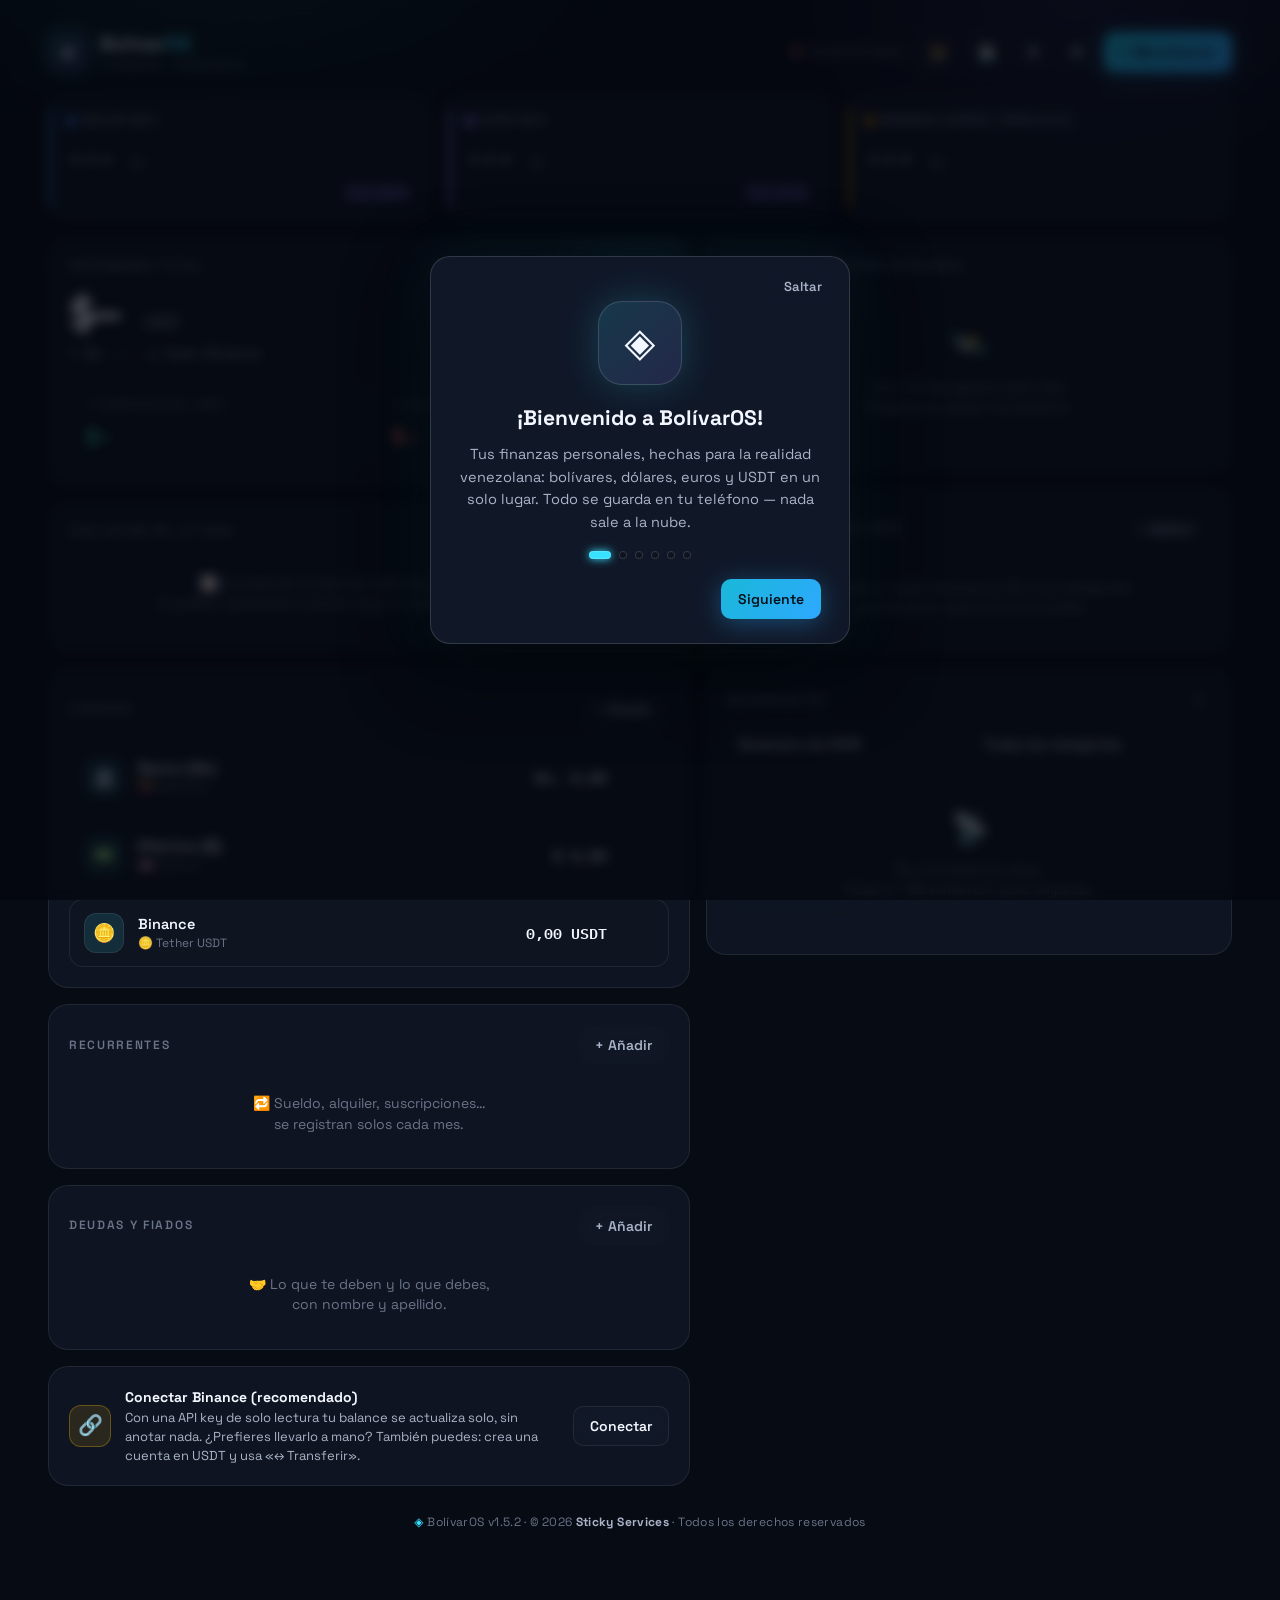
==== index.html @ fc7d5635 "BolivarOS v1.5.2 - PWA + APK" ====
<!doctype html>
<html lang="es">
  <head>
    <meta charset="UTF-8" />
    <meta name="viewport" content="width=device-width, initial-scale=1.0, viewport-fit=cover" />
    <meta name="theme-color" content="#070b14" />
    <meta name="mobile-web-app-capable" content="yes" />
    <meta name="apple-mobile-web-app-capable" content="yes" />
    <meta name="apple-mobile-web-app-status-bar-style" content="black-translucent" />
    <meta name="apple-mobile-web-app-title" content="BolívarOS" />
    <meta name="author" content="Sticky Services" />
    <meta name="copyright" content="© 2026 Sticky Services. Todos los derechos reservados." />
    <meta name="application-name" content="BolívarOS" />
    <link rel="manifest" href="./manifest.webmanifest" />
    <link rel="icon" type="image/png" href="./icon-192.png" />
    <link rel="apple-touch-icon" href="./apple-touch-icon.png" />
    <title>Bolívar OS — Finanzas Venezuela</title>
    <link rel="preconnect" href="https://fonts.googleapis.com" />
    <link rel="preconnect" href="https://fonts.gstatic.com" crossorigin />
    <link
      href="https://fonts.googleapis.com/css2?family=Space+Grotesk:wght@400;500;600;700&family=IBM+Plex+Mono:wght@400;500;600&display=swap"
      rel="stylesheet"
    />
    <script type="module" crossorigin src="./assets/index-DgQHBGzr.js"></script>
    <link rel="stylesheet" crossorigin href="./assets/index-DObWp1mV.css">
  </head>
  <body>
    <div id="root"></div>
  </body>
</html>
---- assets/index-DObWp1mV.css ----
:root{color-scheme:dark;--bg: #070b14;--surface: #131a2a;--surface-2: #0e1420;--glass: rgba(19, 26, 42, .66);--border: rgba(255, 255, 255, .08);--border-strong: rgba(255, 255, 255, .14);--ink: #f4f7ff;--ink-2: #aab3c7;--ink-3: #6b7488;--accent: #38e1ff;--accent-soft: rgba(56, 225, 255, .12);--violet: #8b7cf6;--violet-soft: rgba(139, 124, 246, .12);--up: #2fd58f;--up-soft: rgba(47, 213, 143, .12);--down: #ff6b6b;--down-soft: rgba(255, 107, 107, .12);--warn: #fab219;--s1: #3987e5;--s2: #199e70;--s3: #c98500;--s4: #9085e9;--s5: #e66767;--s6: #d95926;--font-ui: "Space Grotesk", system-ui, sans-serif;--font-num: "IBM Plex Mono", ui-monospace, monospace;--r-lg: 20px;--r-md: 14px;--r-sm: 10px}*{box-sizing:border-box;margin:0;padding:0}html,body{height:100%}body{background:var(--bg);color:var(--ink);font-family:var(--font-ui);font-size:15px;line-height:1.45;-webkit-font-smoothing:antialiased;overflow-x:hidden;-webkit-tap-highlight-color:transparent}body:before{content:"";position:fixed;top:0;right:0;bottom:0;left:0;z-index:-2;background:radial-gradient(ellipse 55% 40% at 18% -8%,rgba(56,225,255,.13),transparent 60%),radial-gradient(ellipse 45% 38% at 85% 0%,rgba(139,124,246,.14),transparent 60%),radial-gradient(ellipse 60% 50% at 50% 110%,rgba(25,158,112,.07),transparent 60%)}body:after{content:"";position:fixed;top:0;right:0;bottom:0;left:0;z-index:-1;background-image:linear-gradient(rgba(255,255,255,.025) 1px,transparent 1px),linear-gradient(90deg,rgba(255,255,255,.025) 1px,transparent 1px);background-size:44px 44px;-webkit-mask-image:radial-gradient(ellipse 90% 70% at 50% 0%,#000 30%,transparent 80%);mask-image:radial-gradient(ellipse 90% 70% at 50% 0%,#000 30%,transparent 80%)}#root{max-width:1240px;margin:0 auto;padding:24px 28px 90px}button{font-family:inherit;color:inherit;background:none;border:none;cursor:pointer}input,select,textarea{font-family:inherit;font-size:16px;color:var(--ink);background:var(--surface-2);border:1px solid var(--border);border-radius:var(--r-sm);padding:10px 12px;width:100%;outline:none;transition:border-color .15s,box-shadow .15s}input:focus,select:focus,textarea:focus{border-color:var(--accent);box-shadow:0 0 0 3px var(--accent-soft)}select{-webkit-appearance:none;-moz-appearance:none;appearance:none}label{display:block;font-size:12px;color:var(--ink-2);margin-bottom:6px;letter-spacing:.04em;text-transform:uppercase}.num{font-family:var(--font-num);font-variant-numeric:tabular-nums}.topbar{display:flex;align-items:center;justify-content:space-between;gap:16px;padding:6px 0 22px}.logo{display:flex;align-items:center;gap:12px}.logo-mark{width:40px;height:40px;border-radius:12px;display:grid;place-items:center;background:linear-gradient(135deg,#38e1ff38,#8b7cf638);border:1px solid var(--border-strong);box-shadow:0 0 24px #38e1ff2e;font-size:19px}.logo h1{font-size:19px;font-weight:700;letter-spacing:.01em}.logo h1 span{color:var(--accent)}.logo .tag{font-size:11px;color:var(--ink-3);letter-spacing:.14em;text-transform:uppercase}.top-actions{display:flex;align-items:center;gap:10px}.btn{display:inline-flex;align-items:center;gap:8px;padding:10px 16px;border-radius:var(--r-sm);font-size:14px;font-weight:600;border:1px solid var(--border);background:var(--glass);-webkit-backdrop-filter:blur(10px);backdrop-filter:blur(10px);transition:all .15s;white-space:nowrap}.btn:hover{border-color:var(--border-strong);background:#1e283ecc}.btn-primary{background:linear-gradient(135deg,#19b8d8,#2ea8ff);border-color:transparent;color:#041018;box-shadow:0 4px 24px #2ea8ff59}.btn-primary:hover{filter:brightness(1.1);background:linear-gradient(135deg,#19b8d8,#2ea8ff)}.btn-ghost{border-color:transparent;background:transparent;color:var(--ink-2)}.btn-ghost:hover{color:var(--ink);background:#ffffff0d}.btn-icon{padding:10px}.btn-danger{color:var(--down)}.btn-armed{background:var(--down-soft);border-color:#ff6b6b80;color:var(--down);animation:armedPulse .9s infinite}@keyframes armedPulse{50%{box-shadow:0 0 0 4px #ff6b6b1f}}.card{background:var(--glass);border:1px solid var(--border);border-radius:var(--r-lg);-webkit-backdrop-filter:blur(14px);backdrop-filter:blur(14px);padding:20px;position:relative}.card-title{font-size:12px;letter-spacing:.14em;text-transform:uppercase;color:var(--ink-3);font-weight:600;margin-bottom:14px;display:flex;align-items:center;justify-content:space-between;gap:8px}.rates{display:grid;grid-template-columns:repeat(3,1fr);gap:14px;margin-bottom:16px}.rate-card{padding:16px 18px;overflow:hidden}.rate-card:before{content:"";position:absolute;inset:0 auto 0 0;width:3px;background:var(--rc, var(--accent));opacity:.85}.rate-head{display:flex;align-items:center;gap:8px;font-size:12px;color:var(--ink-2);letter-spacing:.08em;text-transform:uppercase}.rate-dot{width:8px;height:8px;border-radius:50%;background:var(--rc, var(--accent));box-shadow:0 0 10px var(--rc, var(--accent))}.rate-value{font-size:26px;font-weight:600;margin-top:8px}.rate-value small{font-size:13px;color:var(--ink-3);font-weight:400}.rate-meta{display:flex;justify-content:space-between;align-items:center;margin-top:6px;font-size:12px;color:var(--ink-3)}.badge{font-size:11px;font-weight:600;padding:3px 8px;border-radius:99px;background:var(--violet-soft);color:var(--violet)}.rates-status{font-size:12px;color:var(--ink-3);display:flex;align-items:center;gap:8px}.pulse{width:7px;height:7px;border-radius:50%;background:var(--up);animation:pulse 2s infinite}.pulse.err{background:var(--down);animation:none}@keyframes pulse{0%,to{box-shadow:0 0 0 0 var(--up-soft)}50%{box-shadow:0 0 0 6px transparent}}.grid{display:grid;grid-template-columns:1.1fr .9fr;gap:16px;align-items:start}.col{display:flex;flex-direction:column;gap:16px}.hero{overflow:hidden}.hero:after{content:"";position:absolute;top:-60px;right:-60px;width:220px;height:220px;border-radius:50%;background:radial-gradient(circle,rgba(56,225,255,.14),transparent 65%);pointer-events:none}.hero-total{font-size:44px;font-weight:700;letter-spacing:-.02em;line-height:1.1}.hero-total small{font-size:20px;color:var(--ink-3);font-weight:500}.hero-sub{margin-top:6px;color:var(--ink-2);font-size:14px}.hero-row{display:flex;align-items:flex-end;justify-content:space-between;gap:16px;flex-wrap:wrap}.seg{display:inline-flex;padding:3px;gap:2px;background:var(--surface-2);border:1px solid var(--border);border-radius:99px}.seg button{padding:6px 14px;border-radius:99px;font-size:12.5px;font-weight:600;color:var(--ink-3);transition:all .15s}.seg button.on{background:var(--accent-soft);color:var(--accent);box-shadow:inset 0 0 0 1px #38e1ff59}.stat-row{display:grid;grid-template-columns:1fr 1fr;gap:12px;margin-top:18px}.stat{background:var(--surface-2);border:1px solid var(--border);border-radius:var(--r-md);padding:14px 16px}.stat .k{font-size:12px;color:var(--ink-3);text-transform:uppercase;letter-spacing:.1em;display:flex;gap:6px;align-items:center}.stat .v{font-size:21px;font-weight:600;margin-top:6px}.stat .v.in{color:var(--up)}.stat .v.out{color:var(--down)}.acct-list{display:flex;flex-direction:column;gap:10px}.acct{display:flex;align-items:center;gap:14px;padding:13px 14px;background:var(--surface-2);border:1px solid var(--border);border-radius:var(--r-md);transition:border-color .15s,transform .15s}.acct:hover{border-color:var(--border-strong)}.acct-ico{width:40px;height:40px;border-radius:12px;display:grid;place-items:center;font-size:18px;background:var(--ico-bg, var(--accent-soft));border:1px solid var(--border);flex-shrink:0}.acct-info{flex:1;min-width:0}.acct-name{font-weight:600;font-size:14.5px;white-space:nowrap;overflow:hidden;text-overflow:ellipsis}.acct-cur{font-size:12px;color:var(--ink-3)}.acct-bal{text-align:right}.acct-bal .b1{font-weight:600;font-size:15px}.acct-bal .b2{font-size:12px;color:var(--ink-3)}.acct .btn-icon{opacity:0;transition:opacity .15s}.acct:hover .btn-icon{opacity:1}.tx-list{display:flex;flex-direction:column}.tx{display:flex;align-items:center;gap:12px;padding:11px 4px;border-bottom:1px solid rgba(255,255,255,.05)}.tx:last-child{border-bottom:none}.tx-ico{width:36px;height:36px;border-radius:10px;display:grid;place-items:center;font-size:16px;background:var(--surface-2);border:1px solid var(--border);flex-shrink:0}.tx-info{flex:1;min-width:0}.tx-cat{font-weight:600;font-size:14px;white-space:nowrap;overflow:hidden;text-overflow:ellipsis}.tx-meta{font-size:12px;color:var(--ink-3)}.tx-amt{text-align:right;font-weight:600;font-size:14.5px}.tx-amt.in{color:var(--up)}.tx-amt.out{color:var(--down)}.tx-amt .sub{display:block;font-size:11.5px;color:var(--ink-3);font-weight:400}.tx .del{opacity:0;font-size:13px}.tx:hover .del{opacity:.7}.empty{text-align:center;padding:34px 16px;color:var(--ink-3);font-size:14px}.empty .big{font-size:30px;margin-bottom:10px;opacity:.8}.donut-wrap{display:flex;gap:20px;align-items:center}.donut-box{position:relative;flex-shrink:0}.donut-center{position:absolute;top:0;right:0;bottom:0;left:0;display:flex;flex-direction:column;align-items:center;justify-content:center;pointer-events:none}.donut-center .t{font-size:11px;color:var(--ink-3);text-transform:uppercase;letter-spacing:.1em}.donut-center .v{font-size:19px;font-weight:700}.legend{flex:1;display:flex;flex-direction:column;gap:8px;min-width:0}.leg-row{display:flex;align-items:center;gap:9px;font-size:13.5px}.leg-chip{width:10px;height:10px;border-radius:3px;flex-shrink:0}.leg-name{color:var(--ink-2);flex:1;white-space:nowrap;overflow:hidden;text-overflow:ellipsis}.leg-val{font-weight:600}.leg-pct{color:var(--ink-3);font-size:12px;width:38px;text-align:right}.tip{position:fixed;z-index:50;background:#1b2438;border:1px solid var(--border-strong);border-radius:var(--r-sm);padding:8px 12px;font-size:13px;pointer-events:none;box-shadow:0 8px 30px #00000080;transform:translate(-50%,calc(-100% - 12px))}.tip b{display:block}.overlay{position:fixed;top:0;right:0;bottom:0;left:0;z-index:40;background:#04070eb3;-webkit-backdrop-filter:blur(6px);backdrop-filter:blur(6px);display:grid;place-items:center;padding:20px;animation:fadeIn .15s}@keyframes fadeIn{0%{opacity:0}}.modal{width:100%;max-width:460px;background:#101828;border:1px solid var(--border-strong);border-radius:var(--r-lg);padding:24px;box-shadow:0 24px 80px #0009,0 0 60px #38e1ff0f;animation:slideUp .2s;max-height:90vh;overflow-y:auto}@keyframes slideUp{0%{opacity:0;transform:translateY(14px)}}.modal h2{font-size:18px;margin-bottom:18px}.frow{display:grid;grid-template-columns:1fr 1fr;gap:12px;margin-bottom:14px}.frow.one{grid-template-columns:1fr}.modal-actions{display:flex;justify-content:flex-end;gap:10px;margin-top:20px}.type-seg{display:grid;grid-template-columns:1fr 1fr;gap:8px;margin-bottom:16px}.type-seg.three{grid-template-columns:1fr 1fr 1fr}.type-seg button.tr.on{background:var(--accent-soft);color:var(--accent);border-color:#38e1ff66}.type-seg button{padding:11px;border-radius:var(--r-sm);border:1px solid var(--border);background:var(--surface-2);font-weight:600;font-size:14px;color:var(--ink-3);transition:all .15s}.type-seg button.in.on{background:var(--up-soft);color:var(--up);border-color:#2fd58f66}.type-seg button.out.on{background:var(--down-soft);color:var(--down);border-color:#ff6b6b66}.cat-grid{display:grid;grid-template-columns:repeat(4,1fr);gap:8px;margin-bottom:14px}.cat-grid button{padding:9px 4px;border-radius:var(--r-sm);border:1px solid var(--border);background:var(--surface-2);font-size:12px;color:var(--ink-2);display:flex;flex-direction:column;gap:3px;align-items:center;transition:all .13s}.cat-grid button .e{font-size:17px}.cat-grid button.on{border-color:var(--accent);background:var(--accent-soft);color:var(--accent)}.card-title .count{font-size:11px;padding:2px 8px;border-radius:99px;background:var(--surface-2);border:1px solid var(--border);color:var(--ink-3);letter-spacing:0}.filters{display:grid;grid-template-columns:1fr 1fr;gap:8px;margin-bottom:10px}.filters select{padding:8px 10px;font-size:14px}.tx-scroll{max-height:430px;overflow-y:auto}.tx.clickable{cursor:pointer;border-radius:var(--r-sm);transition:background .12s}.tx.clickable:hover{background:#ffffff0a}.conv-seg{width:100%;justify-content:stretch;margin-bottom:14px}.conv-seg button{flex:1}.conv-input{font-size:26px;text-align:center;padding:14px}.conv-rows{margin-top:14px;display:flex;flex-direction:column;gap:8px}.conv-row{display:flex;justify-content:space-between;align-items:center;padding:12px 14px;background:var(--surface-2);border:1px solid var(--border);border-radius:var(--r-sm);font-size:13.5px;color:var(--ink-2)}.conv-row b{font-size:16px;color:var(--ink)}.rh-legend{display:flex;gap:18px;font-size:13px;color:var(--ink-2);margin-bottom:10px}.rh-legend .leg-chip{display:inline-block;margin-right:6px}.rh-legend b{color:var(--ink)}.rh-chart{position:relative}.rh-chart svg{width:100%;height:130px;display:block}.rh-tip{position:absolute;top:6px;right:6px;display:flex;flex-direction:column;gap:2px;background:#1b2438;border:1px solid var(--border-strong);border-radius:var(--r-sm);padding:7px 10px;font-size:12px;pointer-events:none}.bud-list{display:flex;flex-direction:column;gap:13px}.bud-head{display:flex;justify-content:space-between;font-size:13.5px;margin-bottom:6px}.bud-head small{color:var(--ink-3)}.bud-bar{height:8px;border-radius:99px;background:var(--surface-2);border:1px solid var(--border);overflow:hidden}.bud-fill{height:100%;border-radius:99px;transition:width .3s}.bud-fill.ok{background:linear-gradient(90deg,#19b8d8,#2ea8ff)}.bud-fill.warn{background:var(--warn)}.bud-fill.over{background:var(--down)}.bud-grid{display:grid;grid-template-columns:1fr 1fr;gap:10px;margin-bottom:6px}.bud-input label{margin-bottom:4px;text-transform:none;letter-spacing:0;font-size:13px}.modal-hint{font-size:13px;color:var(--ink-2);margin-bottom:14px}.backup-area{width:100%;height:110px;resize:none;font-size:11px;line-height:1.4;color:var(--ink-3);word-break:break-all}.bin-total{font-size:30px;font-weight:700}.bin-total small{font-size:14px;color:var(--ink-3);font-weight:500}.bin-assets{display:flex;flex-wrap:wrap;gap:8px;margin-top:14px}.bin-chip{font-size:12px;font-weight:500;padding:5px 10px;border-radius:99px;background:#f0b90b1a;border:1px solid rgba(240,185,11,.25);color:#f0d27a}.bin-meta{margin-top:12px;font-size:12px;color:var(--ink-3)}.bin-delta{margin-top:14px;padding:11px 12px;border-radius:var(--r-sm);display:flex;align-items:center;justify-content:space-between;gap:10px;flex-wrap:wrap;font-size:13px}.bin-delta.down{background:var(--down-soft);border:1px solid rgba(255,107,107,.3)}.bin-delta.up{background:var(--up-soft);border:1px solid rgba(47,213,143,.3)}.bin-delta-btns{display:flex;gap:6px}.bin-delta-btns .btn{padding:6px 12px;font-size:12.5px}.bin-err{margin:10px 0;padding:10px 12px;background:var(--down-soft);border:1px solid rgba(255,107,107,.3);border-radius:var(--r-sm);color:var(--down);font-size:13px}.bin-steps{margin:0 0 14px 18px;font-size:13.5px;color:var(--ink-2);display:grid;gap:7px}.bin-note{margin-bottom:16px;padding:10px 12px;background:var(--accent-soft);border:1px solid rgba(56,225,255,.25);border-radius:var(--r-sm);font-size:12.5px;color:var(--ink-2)}.teaser{display:flex;gap:14px;align-items:center}.teaser-ico{width:42px;height:42px;border-radius:12px;flex-shrink:0;display:grid;place-items:center;font-size:20px;background:#f0b90b1f;border:1px solid rgba(240,185,11,.3)}.teaser p{font-size:13px;color:var(--ink-2)}.teaser b{display:block;font-size:14px;color:var(--ink);margin-bottom:2px}.onb-overlay{z-index:60}.onb{position:relative;width:100%;max-width:420px;background:#101828;border:1px solid var(--border-strong);border-radius:var(--r-lg);padding:44px 28px 24px;text-align:center;box-shadow:0 24px 80px #0009,0 0 60px #38e1ff14;animation:slideUp .25s}.onb-skip{position:absolute;top:10px;right:10px;font-size:13px}.onb-emoji{width:84px;height:84px;margin:0 auto 18px;display:grid;place-items:center;font-size:40px;border-radius:24px;background:linear-gradient(135deg,#38e1ff29,#8b7cf629);border:1px solid var(--border-strong);box-shadow:0 0 34px #38e1ff33;animation:popIn .3s}@keyframes popIn{0%{opacity:0;transform:scale(.8)}}.onb h2{font-size:21px;margin-bottom:10px;animation:fadeIn .3s}.onb p{font-size:14.5px;color:var(--ink-2);line-height:1.55;min-height:90px;animation:fadeIn .35s}.onb-dots{display:flex;justify-content:center;gap:8px;margin:18px 0 20px}.onb-dot{width:8px;height:8px;border-radius:50%;background:var(--surface-2);border:1px solid var(--border-strong);padding:0;transition:all .2s}.onb-dot.on{background:var(--accent);box-shadow:0 0 8px var(--accent);width:22px;border-radius:99px}.onb-actions{display:flex;justify-content:space-between;align-items:center}.lock{min-height:100dvh;display:flex;flex-direction:column;align-items:center;justify-content:center;gap:10px;padding:24px;text-align:center}.lock-logo{width:64px;height:64px;font-size:30px;border-radius:18px;display:grid;place-items:center}.lock h1{font-size:26px}.lock p{color:var(--ink-2);font-size:14px}.lock-form{display:flex;flex-direction:column;gap:12px;width:min(260px,80vw);margin-top:8px}.lock-input{text-align:center;font-size:24px;letter-spacing:.4em}.lock-err{color:var(--down);font-size:13px}.shake{animation:shake .3s;border-color:var(--down)!important}@keyframes shake{25%{transform:translate(-6px)}75%{transform:translate(6px)}}.sms-box{margin-bottom:16px;padding:10px 12px;background:var(--surface-2);border:1px dashed var(--border-strong);border-radius:var(--r-sm)}.sms-box summary{cursor:pointer;font-size:13.5px;color:var(--ink-2);-webkit-user-select:none;user-select:none}.sms-box textarea{margin:10px 0;height:70px;resize:none;font-size:13px}.sms-msg{margin-top:10px;font-size:12.5px;color:var(--ink-2)}.set-section{margin-bottom:20px;padding-bottom:16px;border-bottom:1px solid rgba(255,255,255,.06)}.set-section h3{font-size:14px;margin-bottom:10px}.set-about{text-align:center;font-size:12px;color:var(--ink-3);margin-top:4px}.rec-list{display:flex;flex-direction:column;gap:8px}.rec-row{display:flex;align-items:center;gap:12px;padding:10px 12px;cursor:pointer;background:var(--surface-2);border:1px solid var(--border);border-radius:var(--r-md);transition:border-color .15s}.rec-row:hover{border-color:var(--border-strong)}.rec-day{font-size:9px;color:var(--ink-3);text-transform:uppercase;text-align:center;line-height:1.1;flex-shrink:0;width:34px;padding:5px 0;border:1px solid var(--border);border-radius:8px}.rec-day b{font-size:15px;color:var(--ink)}.rec-info{flex:1;min-width:0}.rec-name{font-weight:600;font-size:14px;white-space:nowrap;overflow:hidden;text-overflow:ellipsis}.rec-meta{font-size:12px;color:var(--ink-3)}.rec-row .del{opacity:0}.rec-row:hover .del{opacity:.7}@media(hover:none){.rec-row .del{opacity:1}}.debt-totals{display:grid;grid-template-columns:1fr 1fr;gap:10px;margin-bottom:12px}.crash{min-height:100dvh;display:flex;flex-direction:column;align-items:center;justify-content:center;gap:12px;padding:28px;text-align:center}.crash-ico{font-size:42px;color:var(--accent)}.crash h1{font-size:22px}.crash p{color:var(--ink-2);font-size:14.5px;max-width:340px}.crash pre{max-width:100%;overflow-x:auto;background:var(--surface-2);border:1px solid var(--border);border-radius:var(--r-sm);padding:10px 14px;font-size:12px;color:var(--down)}.brand-footer{margin-top:28px;text-align:center;font-size:12px;color:var(--ink-3);letter-spacing:.03em}.brand-footer b{color:var(--ink-2)}.brand-footer .logo-mini{color:var(--accent)}.fab{display:none;position:fixed;right:20px;bottom:20px;z-index:30;width:56px;height:56px;border-radius:50%;background:linear-gradient(135deg,#19b8d8,#2ea8ff);color:#041018;font-size:26px;font-weight:600;box-shadow:0 8px 30px #2ea8ff73;place-items:center}@media(hover:none){.acct .btn-icon,.tx .del{opacity:1}}@media(max-width:900px){#root{padding:14px 12px calc(96px + env(safe-area-inset-bottom))}.grid{grid-template-columns:1fr}.hero-total{font-size:34px}.topbar{padding-bottom:14px}.topbar .btn-new,.rates-status{display:none}.fab{display:grid;bottom:calc(20px + env(safe-area-inset-bottom))}.donut-wrap{flex-direction:column}.card{padding:16px}.rates{grid-template-columns:repeat(3,1fr);gap:8px;margin-bottom:12px}.rate-card{padding:10px 10px 10px 12px}.rate-head{font-size:9.5px;letter-spacing:.04em;gap:5px}.rate-dot{width:6px;height:6px}.rate-value{font-size:16.5px;margin-top:5px}.rate-value small{font-size:10px}.rate-meta{margin-top:4px}.rate-meta>span:first-child{display:none}.badge{font-size:9.5px;padding:2px 6px}.overlay{place-items:end stretch;padding:0}.modal{max-width:100%;border-radius:22px 22px 0 0;max-height:92dvh;padding:20px 18px calc(24px + env(safe-area-inset-bottom));animation:sheetUp .22s}.modal-actions .btn{padding:12px 18px}}@keyframes sheetUp{0%{opacity:.4;transform:translateY(40px)}}
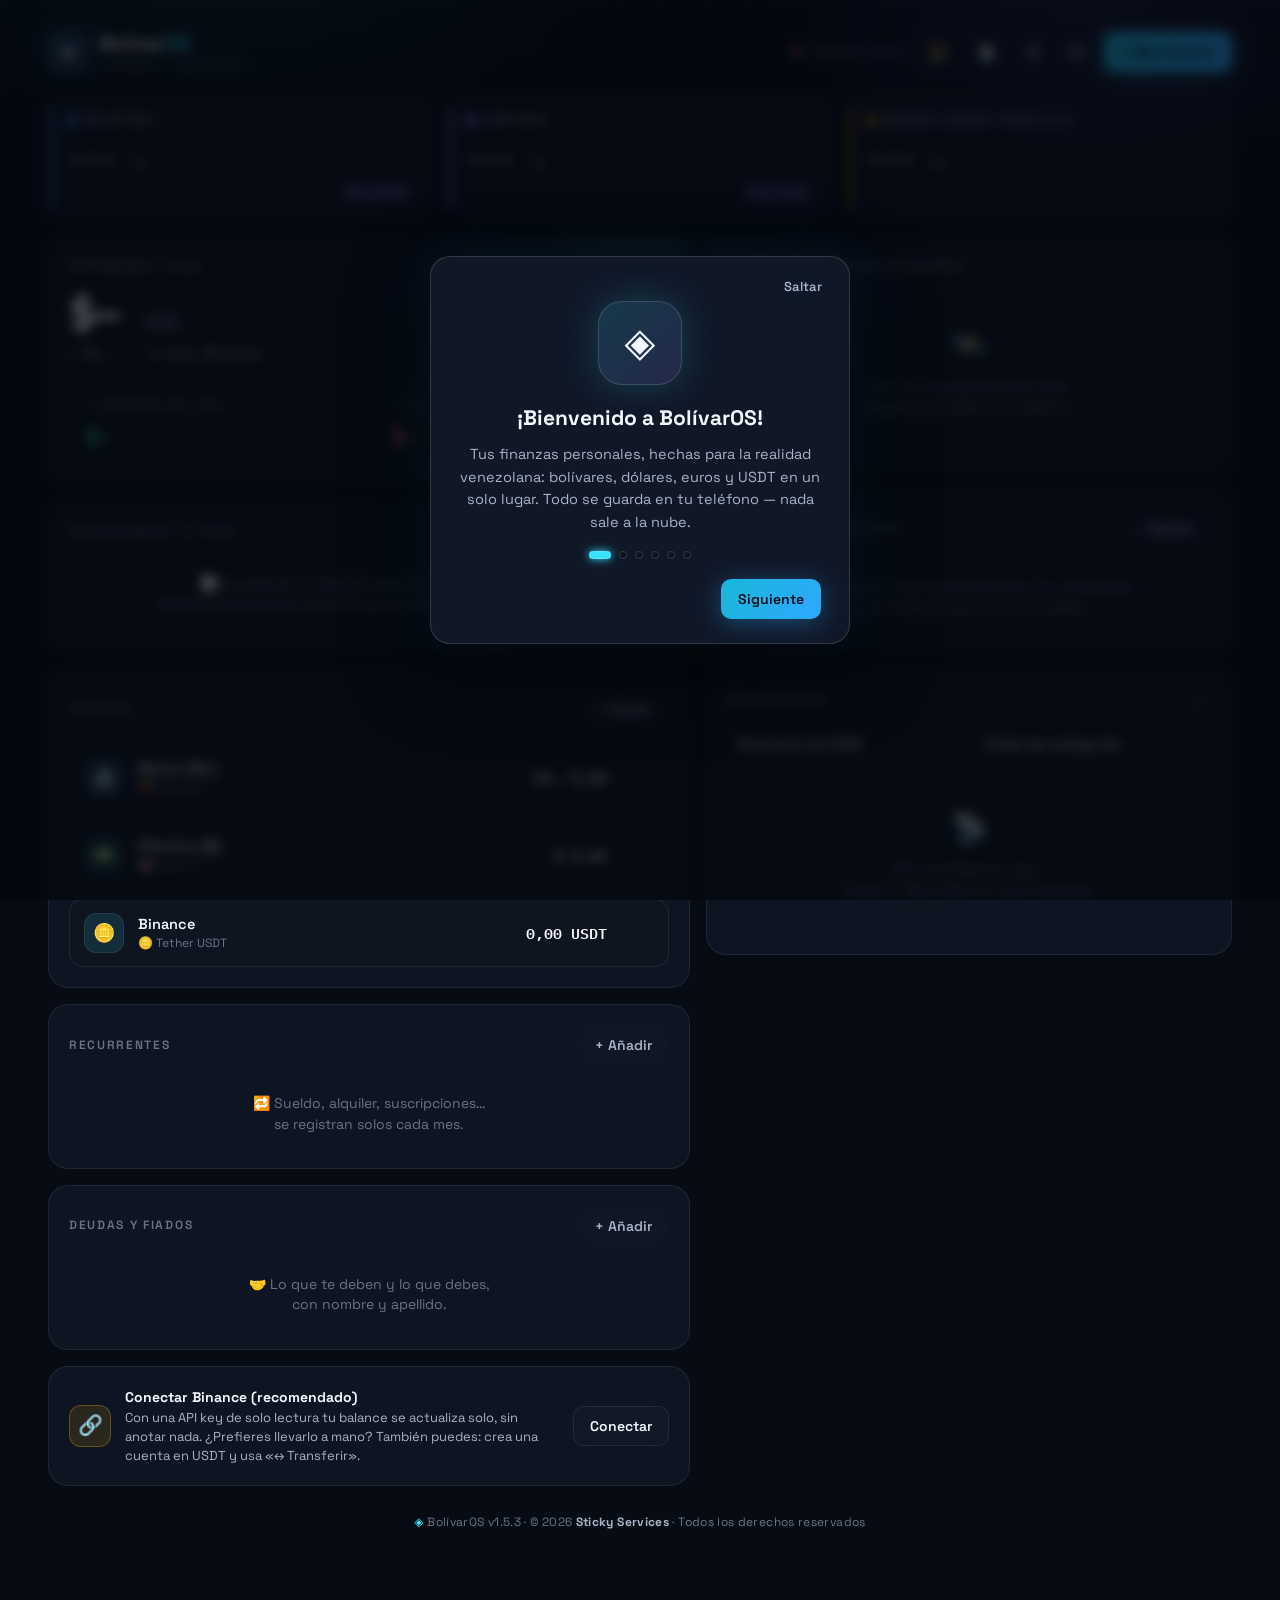
==== commit 322e39d0: "v1.5.3: parser de montos venezolanos y arreglos de auditoria" ====
--- a/index.html
+++ b/index.html
@@ -14,14 +14,14 @@
     <link rel="manifest" href="./manifest.webmanifest" />
     <link rel="icon" type="image/png" href="./icon-192.png" />
     <link rel="apple-touch-icon" href="./apple-touch-icon.png" />
-    <title>Bolívar OS — Finanzas Venezuela</title>
+    <title>BolívarOS — Finanzas Venezuela</title>
     <link rel="preconnect" href="https://fonts.googleapis.com" />
     <link rel="preconnect" href="https://fonts.gstatic.com" crossorigin />
     <link
       href="https://fonts.googleapis.com/css2?family=Space+Grotesk:wght@400;500;600;700&family=IBM+Plex+Mono:wght@400;500;600&display=swap"
       rel="stylesheet"
     />
-    <script type="module" crossorigin src="./assets/index-DgQHBGzr.js"></script>
+    <script type="module" crossorigin src="./assets/index-Mg9mmjdA.js"></script>
     <link rel="stylesheet" crossorigin href="./assets/index-DObWp1mV.css">
   </head>
   <body>
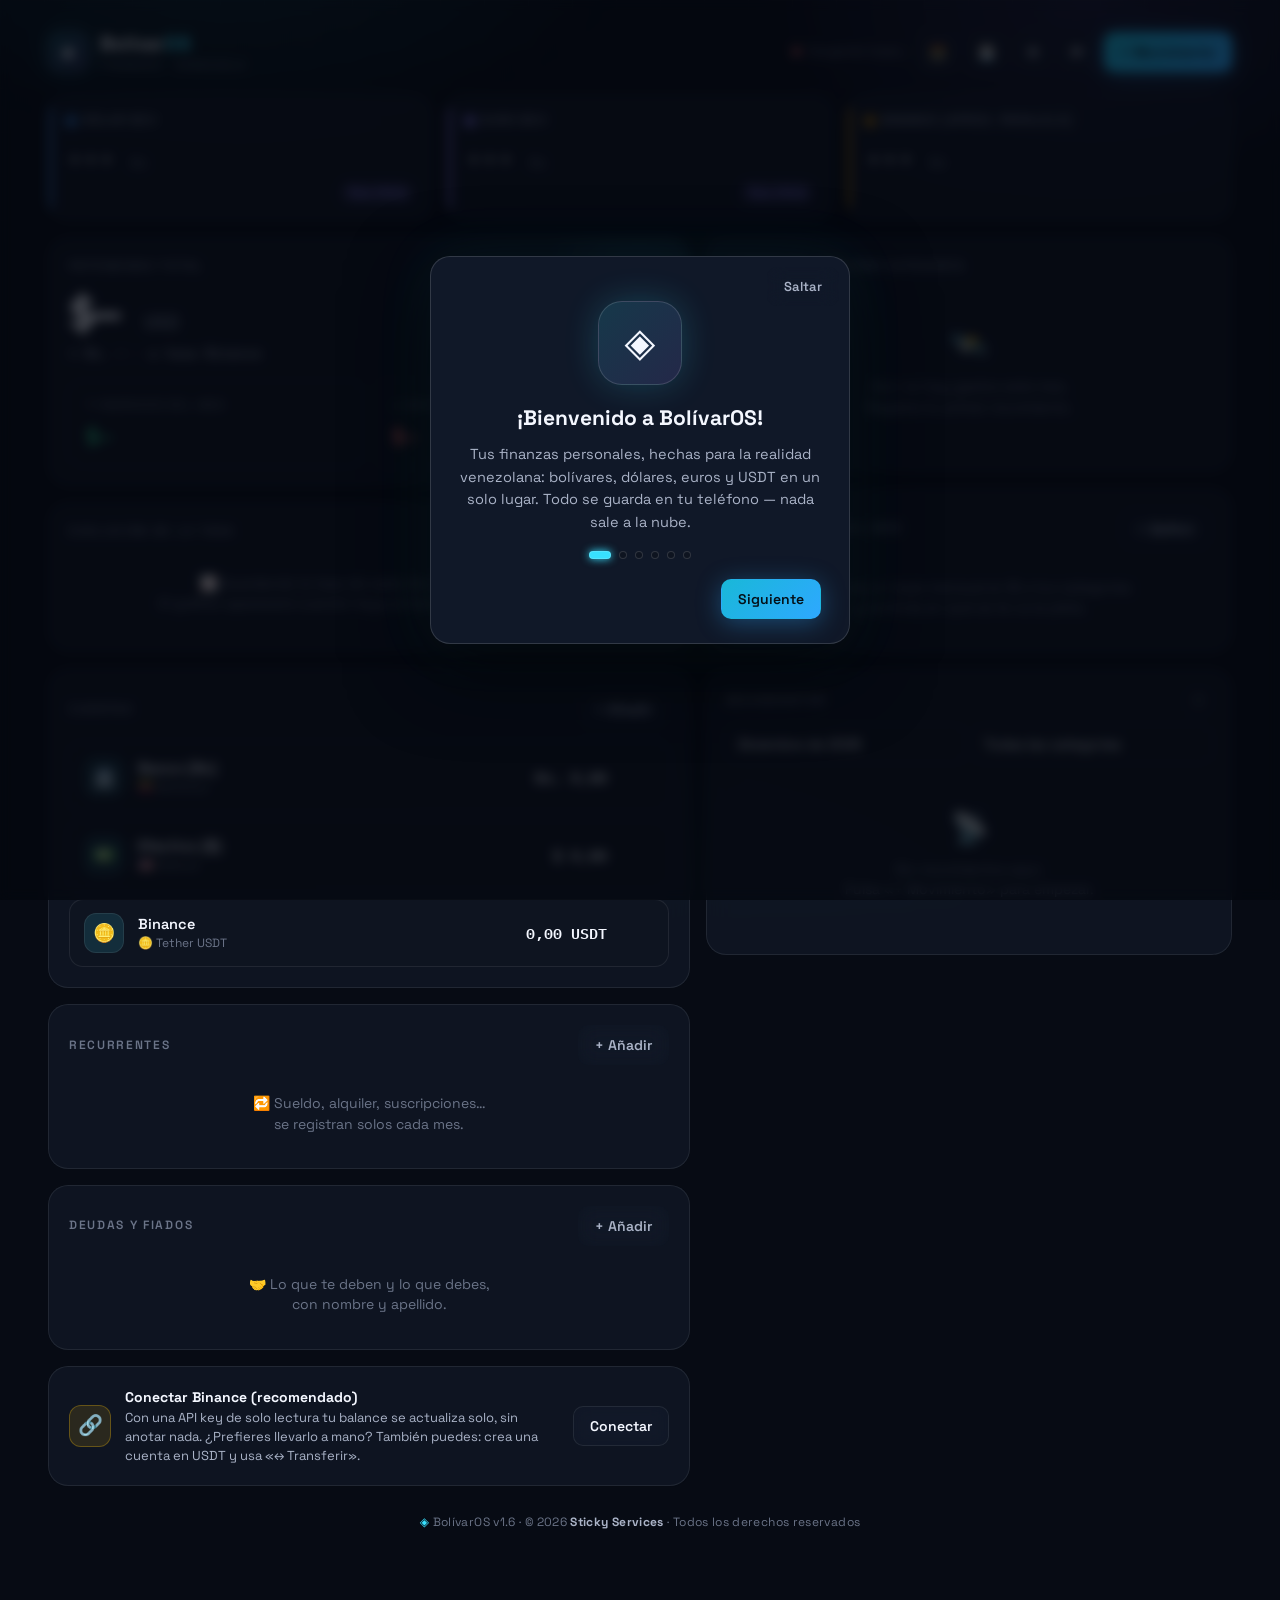
==== commit ead52e85: "v1.6: recurrentes semanales (todos los miercoles, etc)" ====
--- a/index.html
+++ b/index.html
@@ -21,7 +21,7 @@
       href="https://fonts.googleapis.com/css2?family=Space+Grotesk:wght@400;500;600;700&family=IBM+Plex+Mono:wght@400;500;600&display=swap"
       rel="stylesheet"
     />
-    <script type="module" crossorigin src="./assets/index-Mg9mmjdA.js"></script>
+    <script type="module" crossorigin src="./assets/index-BsVm3c8Z.js"></script>
     <link rel="stylesheet" crossorigin href="./assets/index-DObWp1mV.css">
   </head>
   <body>
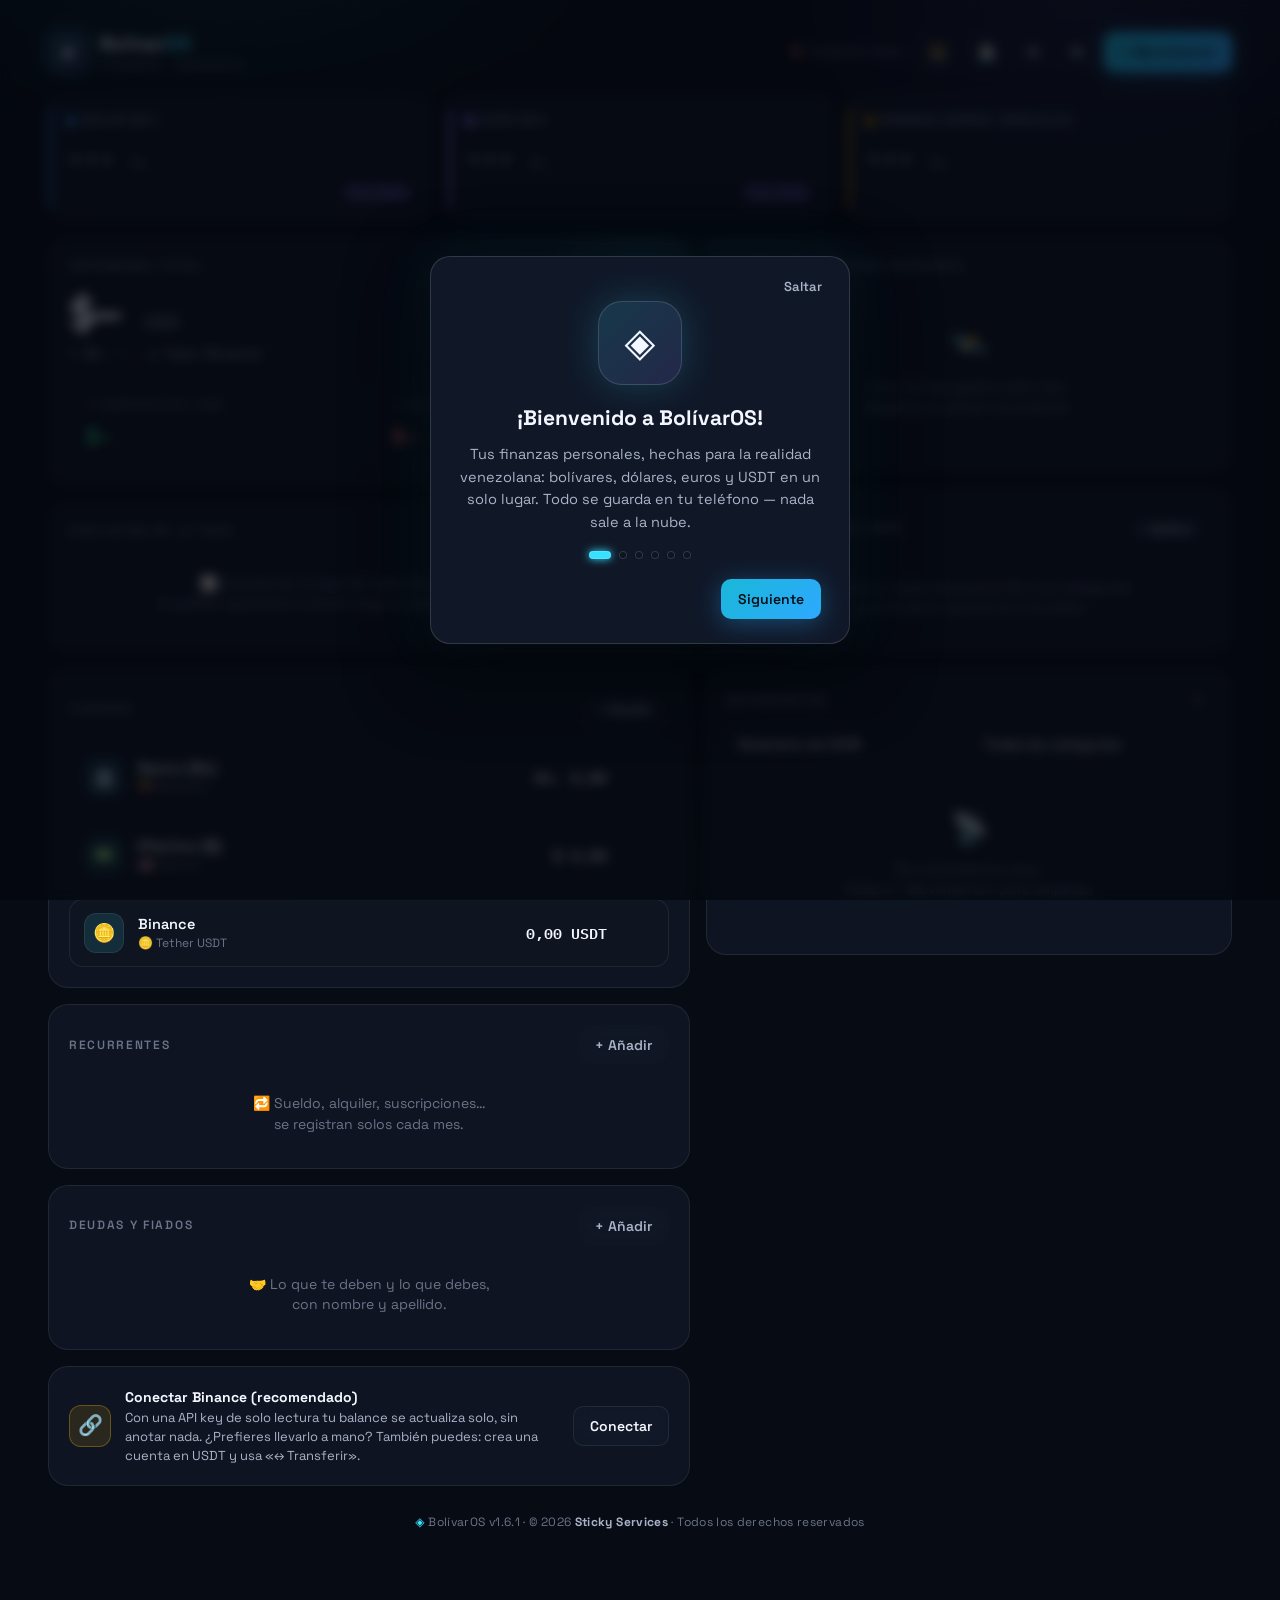
==== commit 2bbaff28: "v1.6.1: gastos e ingresos directos en Binance sincronizado" ====
--- a/index.html
+++ b/index.html
@@ -21,7 +21,7 @@
       href="https://fonts.googleapis.com/css2?family=Space+Grotesk:wght@400;500;600;700&family=IBM+Plex+Mono:wght@400;500;600&display=swap"
       rel="stylesheet"
     />
-    <script type="module" crossorigin src="./assets/index-BsVm3c8Z.js"></script>
+    <script type="module" crossorigin src="./assets/index-DH9boU6B.js"></script>
     <link rel="stylesheet" crossorigin href="./assets/index-DObWp1mV.css">
   </head>
   <body>
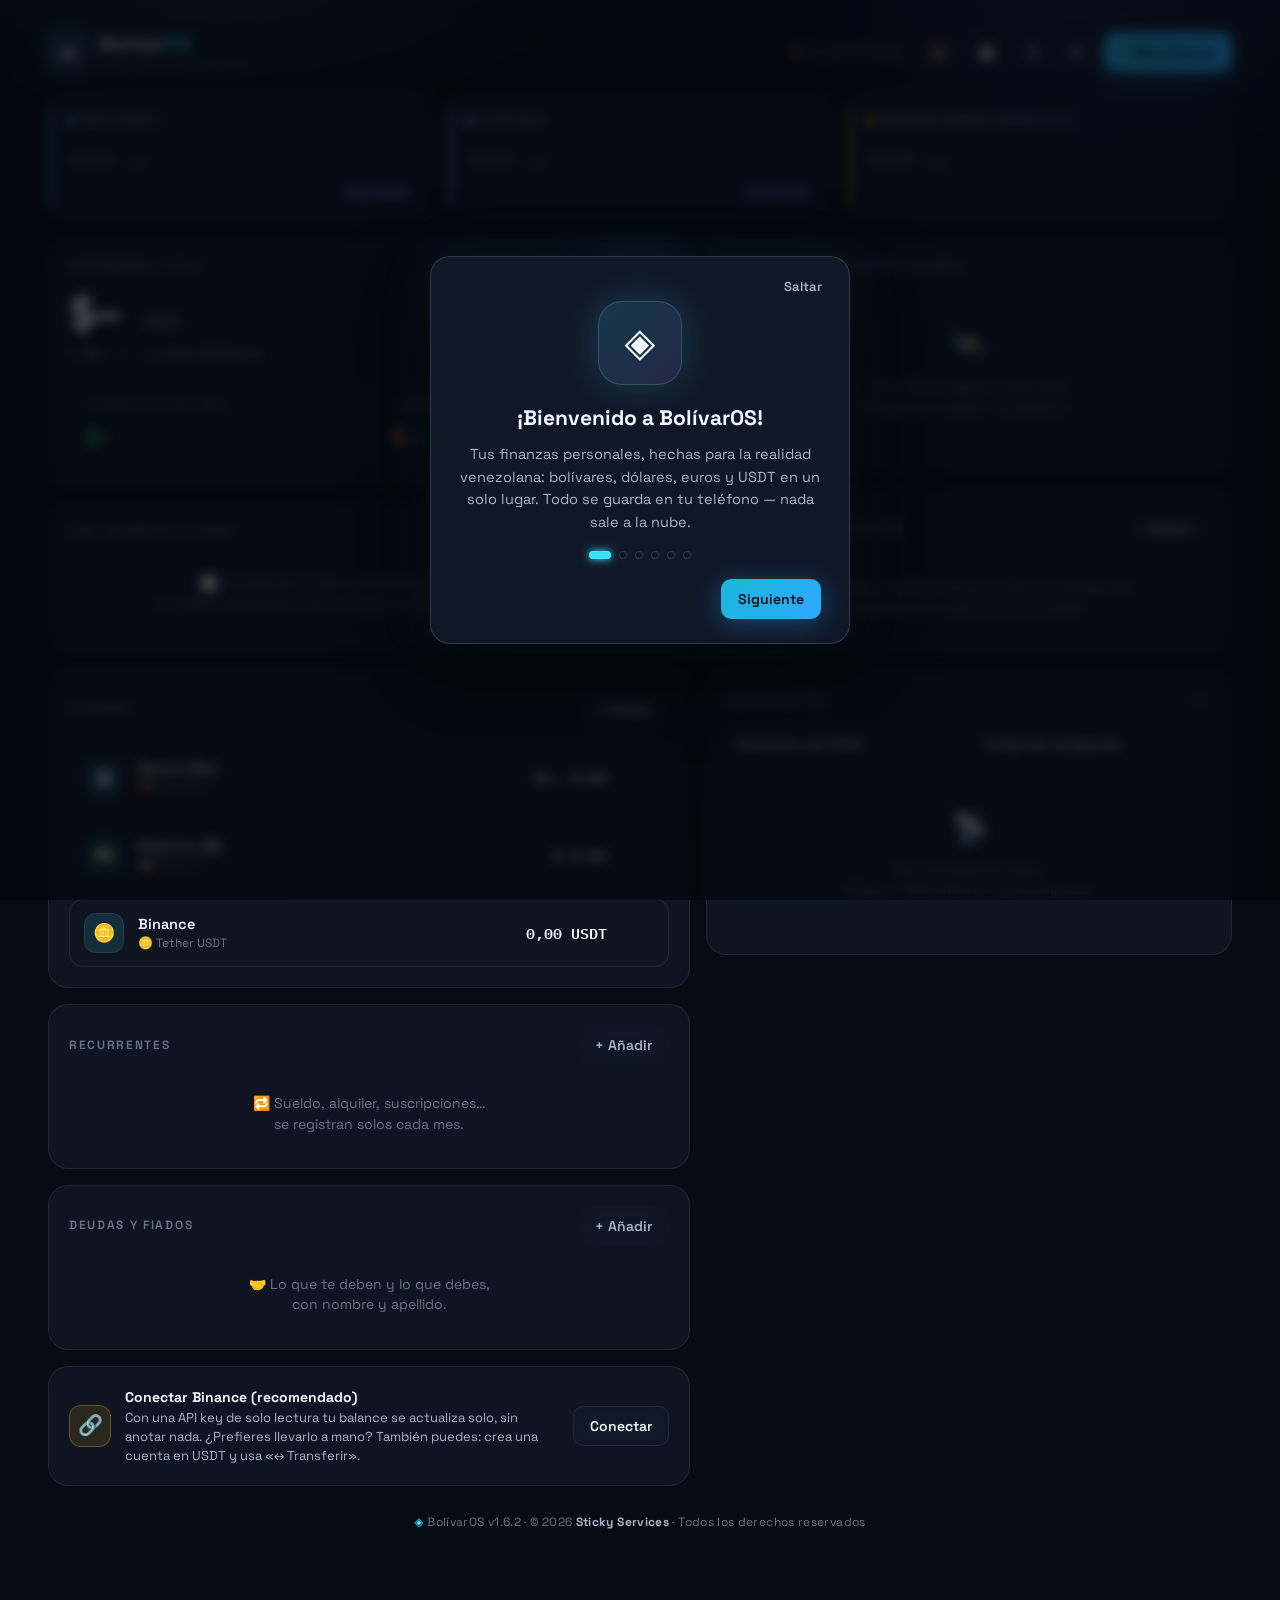
==== commit 78c8aaa2: "v1.6.2: registrar entradas de Binance con un toque" ====
--- a/index.html
+++ b/index.html
@@ -21,7 +21,7 @@
       href="https://fonts.googleapis.com/css2?family=Space+Grotesk:wght@400;500;600;700&family=IBM+Plex+Mono:wght@400;500;600&display=swap"
       rel="stylesheet"
     />
-    <script type="module" crossorigin src="./assets/index-DH9boU6B.js"></script>
+    <script type="module" crossorigin src="./assets/index-m-6Y1wHT.js"></script>
     <link rel="stylesheet" crossorigin href="./assets/index-DObWp1mV.css">
   </head>
   <body>
